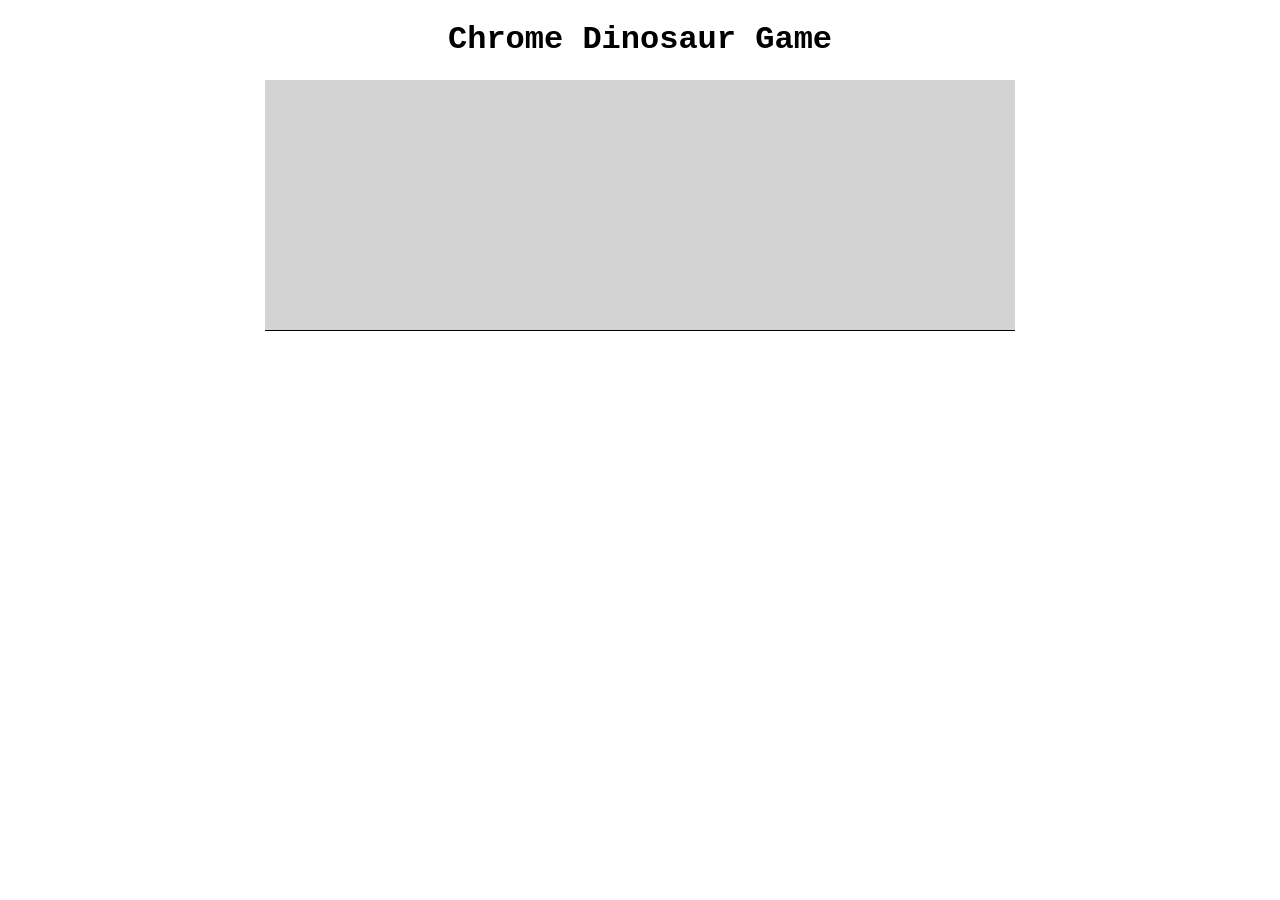
==== index.html @ c702f964 "Add files via upload" ====
<!DOCTYPE html>
<html>
    <head>
    <meta charset="UTF-8">
    <meta name="viewport" content="width=device-width, initial-scale=1.0">
    <title>Chrome Dinosaur Game</title>
    <link rel="stylesheet" href="dyno.css"> 
    <script src="dino.js"></script>
</head> 
    <body>
        <h1>Chrome Dinosaur Game</h1>
        <canvas id="board"></canvas>
    </body>
</html>
---- dyno.css ----
body {
    font-family:'Courier New', Courier, monospace;
    text-align: center;
}

#board {
    background-color: lightgray;
    border-bottom: 1px solid black;
}
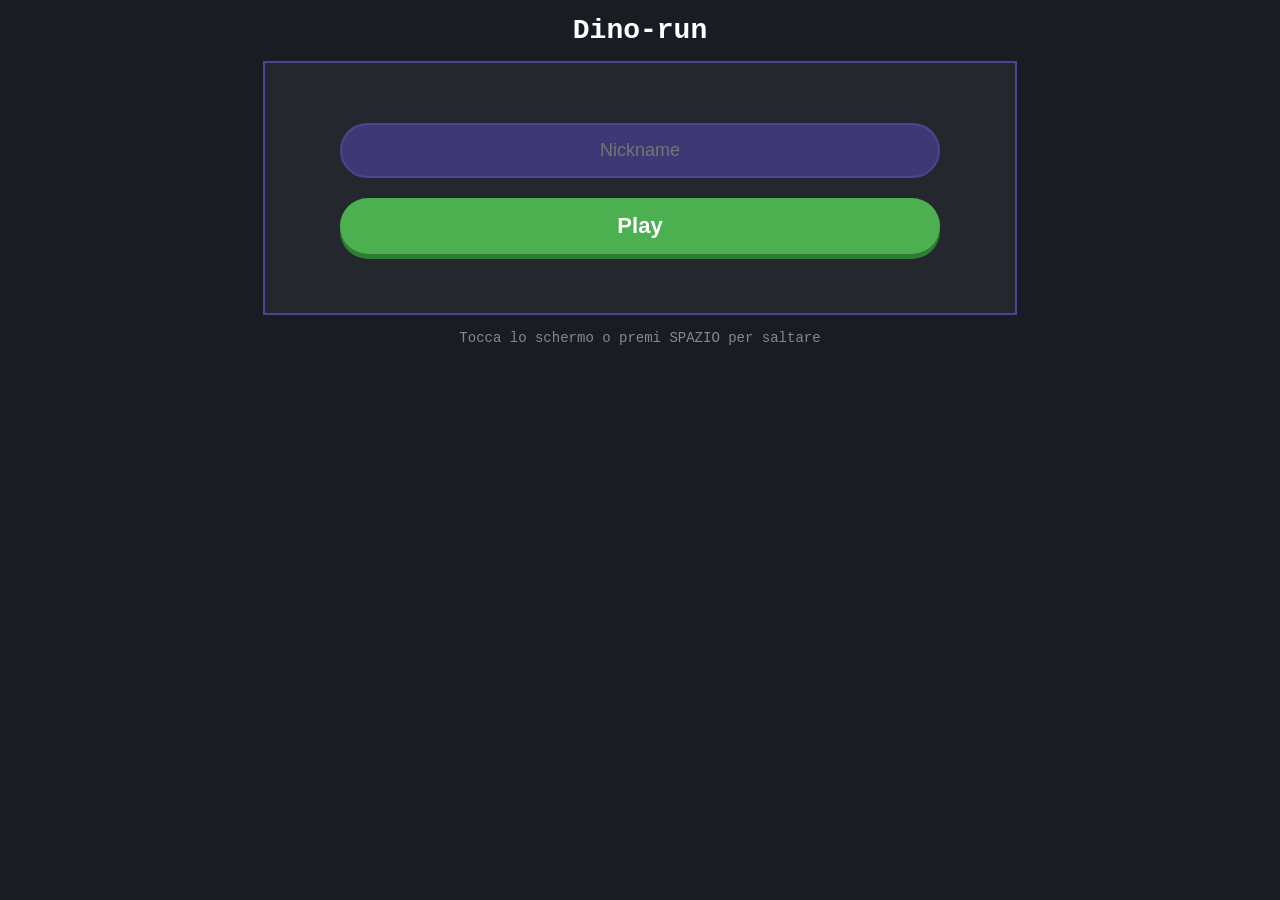
==== commit 42b054e5: "Add files via upload Signed-off-by: Gabriele-us <ferraragabriele44@gmail.com>" ====
--- a/index.html
+++ b/index.html
@@ -1,14 +1,26 @@
 <!DOCTYPE html>
-<html>
-    <head>
+<html lang="it">
+<head>
     <meta charset="UTF-8">
-    <meta name="viewport" content="width=device-width, initial-scale=1.0">
-    <title>Chrome Dinosaur Game</title>
+    <meta name="viewport" content="width=device-width, initial-scale=1.0, maximum-scale=1.0, user-scalable=no">
+    <title>Dino-run - Mobile & PC</title>
     <link rel="stylesheet" href="dyno.css"> 
+</head> 
+<body>
+    <h1>Dino-run</h1>
+    
+    <div id="game-container">
+        <div id="game-menu">
+            <div class="menu-content">
+                <input type="text" id="nickname" placeholder="Nickname" maxlength="15">
+                <button id="play-button">Play</button>
+            </div>
+        </div>
+
+        <canvas id="board"></canvas>
+    </div>
+    <p class="instruction">Tocca lo schermo o premi SPAZIO per saltare</p>
+
     <script src="dino.js"></script>
-</head> 
-    <body>
-        <h1>Chrome Dinosaur Game</h1>
-        <canvas id="board"></canvas>
-    </body>
+</body>
 </html>
--- a/dyno.css
+++ b/dyno.css
@@ -1,9 +1,85 @@
 body {
-    font-family:'Courier New', Courier, monospace;
+    font-family: 'Courier New', Courier, monospace;
     text-align: center;
+    background-color: #1a1c23;
+    color: white;
+    margin: 0;
+    overflow: hidden; /* Evita lo scroll durante il gioco */
+    touch-action: manipulation; /* Toglie il delay del tocco su mobile */
+}
+
+h1 {
+    margin: 15px 0;
+    font-size: 28px;
+}
+
+#game-container {
+    position: relative;
+    width: 100%;
+    max-width: 750px;
+    margin: 0 auto;
+    border: 2px solid #4e4491;
+    background-color: #000;
 }
 
 #board {
-    background-color: lightgray;
-    border-bottom: 1px solid black;
+    background-color: white;
+    display: block;
+    width: 100%; /* Si adatta allo schermo */
+    height: auto;
+}
+
+/* Menu stile Slither.io */
+#game-menu {
+    position: absolute;
+    top: 0;
+    left: 0;
+    width: 100%;
+    height: 100%;
+    background-color: rgba(26, 28, 35, 0.95);
+    display: flex;
+    justify-content: center;
+    align-items: center;
+    z-index: 10;
+}
+
+.menu-content {
+    display: flex;
+    flex-direction: column;
+    gap: 20px;
+    width: 80%;
+}
+
+#nickname {
+    padding: 15px;
+    font-size: 18px;
+    border-radius: 30px;
+    border: 2px solid #4e4491;
+    background-color: #3e3875;
+    color: white;
+    text-align: center;
+    outline: none;
+}
+
+#play-button {
+    padding: 15px;
+    font-size: 22px;
+    font-weight: bold;
+    color: white;
+    background-color: #4CAF50;
+    border: none;
+    border-radius: 30px;
+    cursor: pointer;
+    box-shadow: 0 5px #2e7d32;
+}
+
+#play-button:active {
+    transform: translateY(3px);
+    box-shadow: 0 2px #2e7d32;
+}
+
+.instruction {
+    font-size: 14px;
+    color: #888;
+    margin-top: 15px;
 }
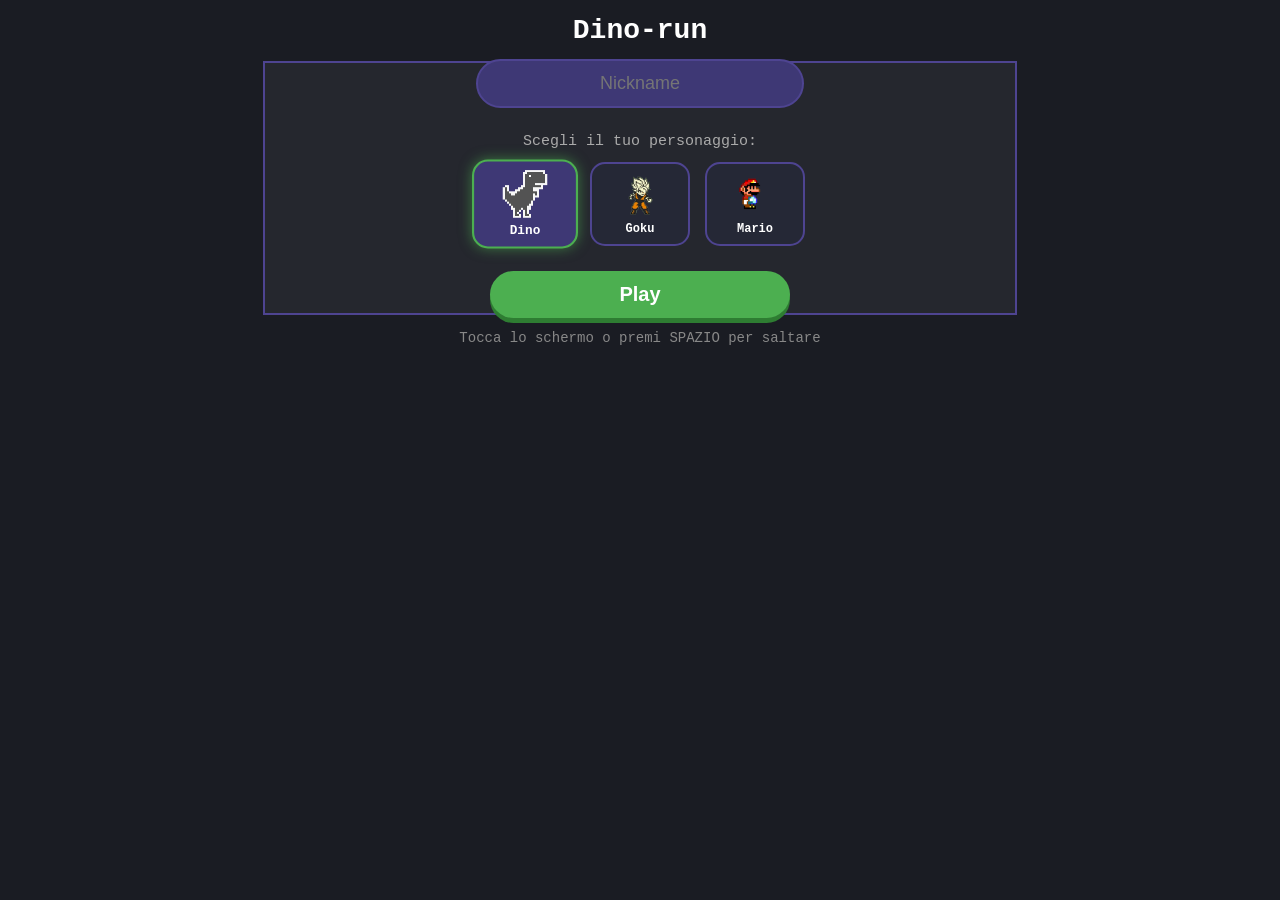
==== commit 2401b72c: "Add files via upload Signed-off-by: Gabriele-us <ferraragabriele44@gmail.com>" ====
--- a/index.html
+++ b/index.html
@@ -13,6 +13,25 @@
         <div id="game-menu">
             <div class="menu-content">
                 <input type="text" id="nickname" placeholder="Nickname" maxlength="15">
+                
+                <div class="char-selection">
+                    <p>Scegli il tuo personaggio:</p>
+                    <div class="char-options">
+                        <div class="char-option selected" data-char="dino">
+                            <img src="./img/dino.png" alt="Dino">
+                            <span>Dino</span>
+                        </div>
+                        <div class="char-option" data-char="goku">
+                            <img src="./img/goku.png" alt="Goku">
+                            <span>Goku</span>
+                        </div>
+                        <div class="char-option" data-char="mario">
+                            <img src="./img/super-mario.png" alt="Mario">
+                            <span>Mario</span>
+                        </div>
+                    </div>
+                </div>
+
                 <button id="play-button">Play</button>
             </div>
         </div>
--- a/dyno.css
+++ b/dyno.css
@@ -29,7 +29,7 @@
     height: auto;
 }
 
-/* Menu stile Slither.io */
+/* Menu posizionato centralmente */
 #game-menu {
     position: absolute;
     top: 0;
@@ -46,12 +46,15 @@
 .menu-content {
     display: flex;
     flex-direction: column;
-    gap: 20px;
-    width: 80%;
+    justify-content: center;
+    align-items: center;
+    gap: 15px;
+    width: 85%;
+    height: 100%; /* Sfrutta tutta l'altezza per centrare i componenti verticalmente */
 }
 
 #nickname {
-    padding: 15px;
+    padding: 12px;
     font-size: 18px;
     border-radius: 30px;
     border: 2px solid #4e4491;
@@ -59,11 +62,13 @@
     color: white;
     text-align: center;
     outline: none;
+    width: 80%;
+    max-width: 300px;
 }
 
 #play-button {
-    padding: 15px;
-    font-size: 22px;
+    padding: 12px;
+    font-size: 20px;
     font-weight: bold;
     color: white;
     background-color: #4CAF50;
@@ -71,6 +76,8 @@
     border-radius: 30px;
     cursor: pointer;
     box-shadow: 0 5px #2e7d32;
+    width: 80%;
+    max-width: 300px;
 }
 
 #play-button:active {
@@ -82,4 +89,57 @@
     font-size: 14px;
     color: #888;
     margin-top: 15px;
+}
+
+/* --- LOGICA DI SELEZIONE PERSONAGGI (CENTRATA PERFETTAMENTE) --- */
+.char-selection {
+    margin: 10px 0;
+    text-align: center;
+    width: 100%;
+}
+
+.char-selection p {
+    font-size: 15px;
+    margin-top: 0;
+    margin-bottom: 12px;
+    color: #aaa;
+}
+
+.char-options {
+    display: flex;
+    justify-content: center;
+    gap: 15px;
+}
+
+.char-option {
+    background-color: #252836;
+    border: 2px solid #4e4491;
+    border-radius: 15px;
+    padding: 8px;
+    cursor: pointer;
+    display: flex;
+    flex-direction: column;
+    align-items: center;
+    width: 80px;
+    transition: all 0.2s ease;
+}
+
+.char-option img {
+    width: 45px;
+    height: 45px;
+    object-fit: contain;
+    margin-bottom: 5px;
+}
+
+.char-option span {
+    font-size: 12px;
+    font-weight: bold;
+}
+
+/* Stile per il personaggio selezionato */
+.char-option.selected {
+    border-color: #4CAF50;
+    background-color: #3e3875;
+    transform: scale(1.06);
+    box-shadow: 0 0 12px rgba(76, 175, 80, 0.6);
 }
